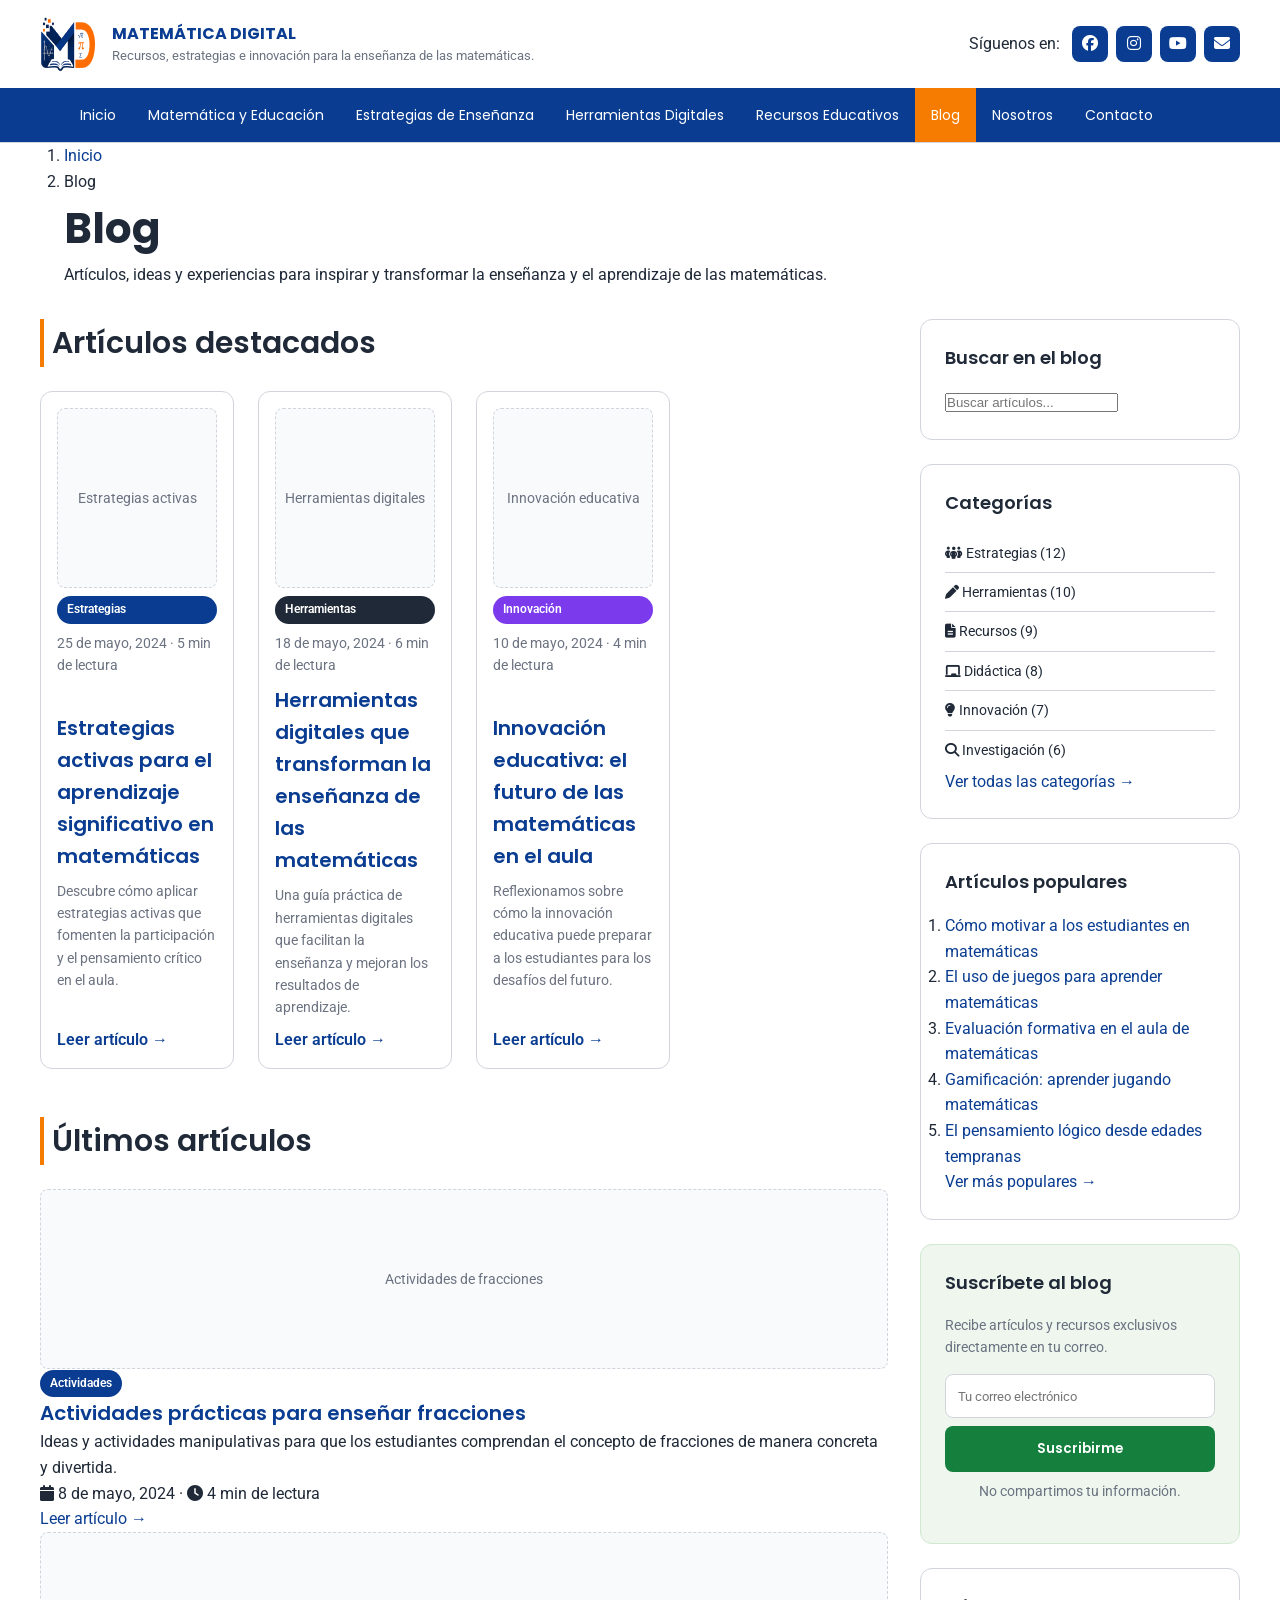
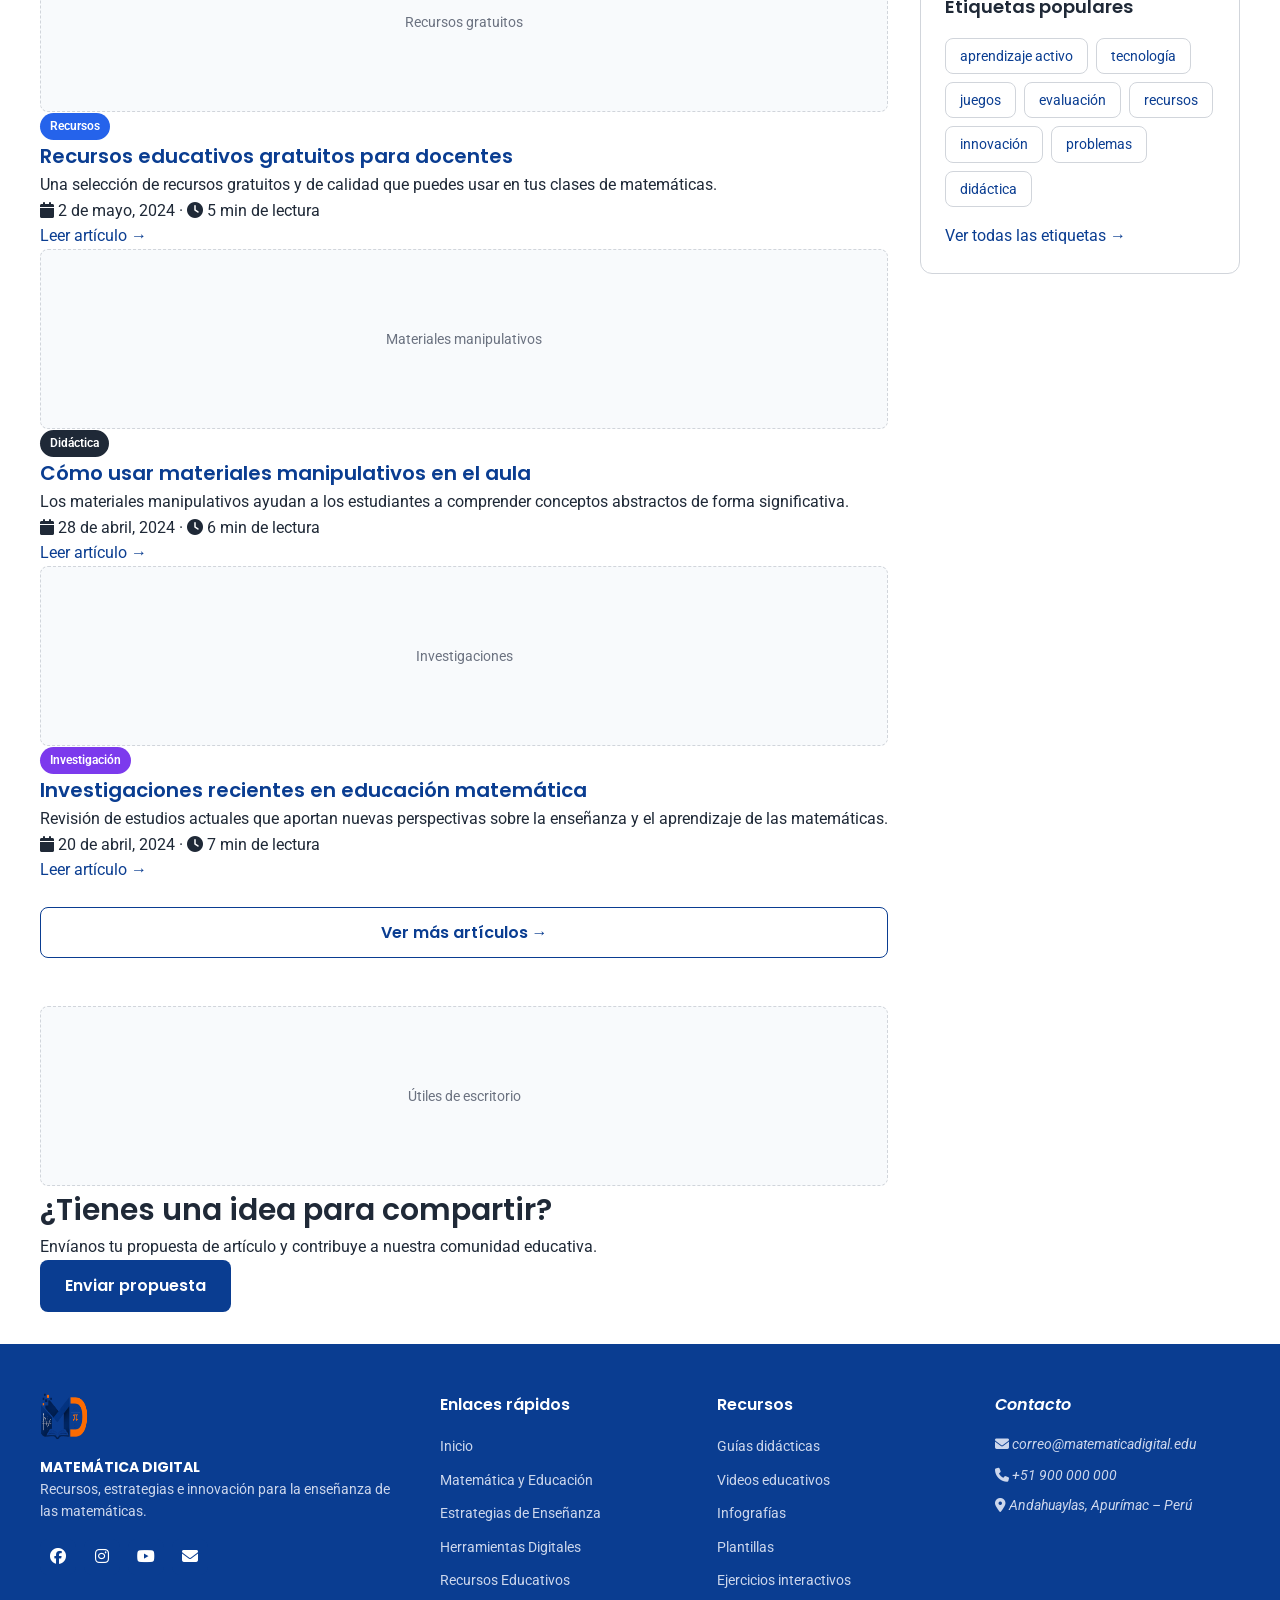
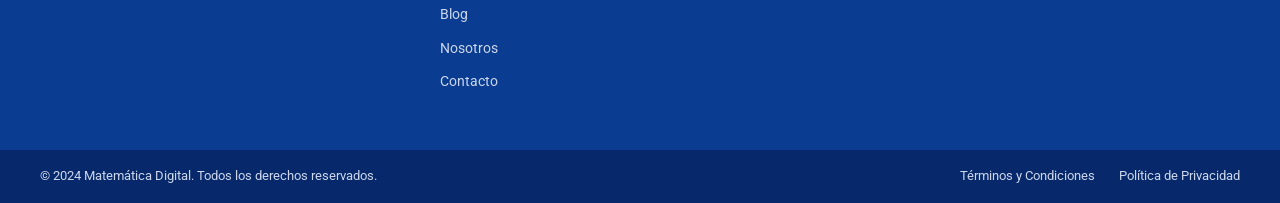
==== blog.html @ f8384b6e "Versión inicial Versión base del proyecto" ====
<!DOCTYPE html>
<html lang="es">
<head>
	<meta charset="UTF-8">
	<meta name="viewport" content="width=device-width, initial-scale=1.0">
	<title>Matemática Digital | Blog</title>
	<meta name="description" content="Artículos, ideas y experiencias para inspirar y transformar la enseñanza y el aprendizaje de las matemáticas.">

	<link rel="preconnect" href="https://fonts.googleapis.com">
	<link href="https://fonts.googleapis.com/css2?family=Poppins:wght@500;600;700&family=Roboto:wght@400;500;700&display=swap" rel="stylesheet">

	<link rel="stylesheet" href="https://cdnjs.cloudflare.com/ajax/libs/font-awesome/6.5.1/css/all.min.css">

	<link rel="stylesheet" href="css/style.css">
</head>
<body>

	<!-- ENCABEZADO (HEADER): igual en todas las páginas -->
	<header class="cabecera">
		<div class="contenedor cabecera-superior">

			<a href="index.html" class="logo">
				<img src="img/logo.png" alt="Logo de Matemática Digital" width="56" height="56">
				<span class="logo-texto">
					<span class="logo-nombre">MATEMÁTICA DIGITAL</span>
					<span class="logo-eslogan">Recursos, estrategias e innovación para la enseñanza de las matemáticas.</span>
				</span>
			</a>

			<div class="redes-sociales">
				<span>Síguenos en:</span>
				<ul>
					<li><a href="https://facebook.com" target="_blank"><i class="fa-brands fa-facebook"></i></a></li>
					<li><a href="https://instagram.com" target="_blank"><i class="fa-brands fa-instagram"></i></a></li>
					<li><a href="https://youtube.com" target="_blank"><i class="fa-brands fa-youtube"></i></a></li>
					<li><a href="mailto:correo@matematicadigital.edu"><i class="fa-solid fa-envelope"></i></a></li>
				</ul>
			</div>
		</div>

		<!-- El enlace activo es "Blog" -->
		<nav class="navbar">
			<div class="contenedor navbar-interno">
				<button type="button" id="botonMenu" class="boton-menu">
					<i class="fa-solid fa-bars"></i> Menú
				</button>

				<ul id="menuPrincipal" class="menu">
					<li><a href="index.html">Inicio</a></li>
					<li><a href="matematica-educacion.html">Matemática y Educación</a></li>
					<li><a href="estrategias-ensenanza.html">Estrategias de Enseñanza</a></li>
					<li><a href="herramientas-digitales.html">Herramientas Digitales</a></li>
					<li><a href="recursos-educativos.html">Recursos Educativos</a></li>
					<li><a href="blog.html" class="activo">Blog</a></li>
					<li><a href="nosotros.html">Nosotros</a></li>
					<li><a href="contacto.html">Contacto</a></li>
				</ul>
			</div>
		</nav>
	</header>

	<main>

		<!-- BANNER DE PÁGINA -->
		<section class="banner-pagina">
			<div class="contenedor">
				<nav aria-label="Ruta de navegación" class="migas-pan">
					<ol>
						<li><a href="index.html">Inicio</a></li>
						<li aria-current="page">Blog</li>
					</ol>
				</nav>

				<h1>Blog</h1>
				<p>Artículos, ideas y experiencias para inspirar y transformar la enseñanza y el aprendizaje de las matemáticas.</p>
			</div>
		</section>

		<div class="contenedor diseno-dos-columnas">

			<!-- Columna izquierda: contenido principal -->
			<div class="columna-principal">

				<!-- ARTÍCULOS DESTACADOS -->
				<section id="destacados">
					<h2 class="titulo-seccion">Artículos destacados</h2>

					<ul class="tarjetas-recursos">
						<li class="tarjeta-recurso">
							<article>
								<figure>
									<div class="imagen-pendiente">Estrategias activas</div>
								</figure>
								<span class="etiqueta etiqueta-guia">Estrategias</span>
								<p class="meta-articulo"><time datetime="2024-05-25">25 de mayo, 2024</time> &middot; 5 min de lectura</p>
								<h3><a href="#">Estrategias activas para el aprendizaje significativo en matemáticas</a></h3>
								<p>Descubre cómo aplicar estrategias activas que fomenten la participación y el pensamiento crítico en el aula.</p>
								<a href="#">Leer artículo →</a>
							</article>
						</li>
						<li class="tarjeta-recurso">
							<article>
								<figure>
									<div class="imagen-pendiente">Herramientas digitales</div>
								</figure>
								<span class="etiqueta etiqueta-video">Herramientas</span>
								<p class="meta-articulo"><time datetime="2024-05-18">18 de mayo, 2024</time> &middot; 6 min de lectura</p>
								<h3><a href="#">Herramientas digitales que transforman la enseñanza de las matemáticas</a></h3>
								<p>Una guía práctica de herramientas digitales que facilitan la enseñanza y mejoran los resultados de aprendizaje.</p>
								<a href="#">Leer artículo →</a>
							</article>
						</li>
						<li class="tarjeta-recurso">
							<article>
								<figure>
									<div class="imagen-pendiente">Innovación educativa</div>
								</figure>
								<span class="etiqueta etiqueta-ejercicio">Innovación</span>
								<p class="meta-articulo"><time datetime="2024-05-10">10 de mayo, 2024</time> &middot; 4 min de lectura</p>
								<h3><a href="#">Innovación educativa: el futuro de las matemáticas en el aula</a></h3>
								<p>Reflexionamos sobre cómo la innovación educativa puede preparar a los estudiantes para los desafíos del futuro.</p>
								<a href="#">Leer artículo →</a>
							</article>
						</li>
					</ul>
				</section>

				<!-- ÚLTIMOS ARTÍCULOS -->
				<section id="ultimos">
					<h2 class="titulo-seccion">Últimos artículos</h2>

					<ul class="lista-articulos">
						<li class="articulo-horizontal">
							<article>
								<figure>
									<div class="imagen-pendiente">Actividades de fracciones</div>
								</figure>
								<div class="articulo-info">
									<span class="etiqueta etiqueta-guia">Actividades</span>
									<h3><a href="#">Actividades prácticas para enseñar fracciones</a></h3>
									<p>Ideas y actividades manipulativas para que los estudiantes comprendan el concepto de fracciones de manera concreta y divertida.</p>
									<p class="meta-articulo"><i class="fa-solid fa-calendar"></i> <time datetime="2024-05-08">8 de mayo, 2024</time> &middot; <i class="fa-solid fa-clock"></i> 4 min de lectura</p>
									<a href="#">Leer artículo →</a>
								</div>
							</article>
						</li>
						<li class="articulo-horizontal">
							<article>
								<figure>
									<div class="imagen-pendiente">Recursos gratuitos</div>
								</figure>
								<div class="articulo-info">
									<span class="etiqueta etiqueta-infografia">Recursos</span>
									<h3><a href="#">Recursos educativos gratuitos para docentes</a></h3>
									<p>Una selección de recursos gratuitos y de calidad que puedes usar en tus clases de matemáticas.</p>
									<p class="meta-articulo"><i class="fa-solid fa-calendar"></i> <time datetime="2024-05-02">2 de mayo, 2024</time> &middot; <i class="fa-solid fa-clock"></i> 5 min de lectura</p>
									<a href="#">Leer artículo →</a>
								</div>
							</article>
						</li>
						<li class="articulo-horizontal">
							<article>
								<figure>
									<div class="imagen-pendiente">Materiales manipulativos</div>
								</figure>
								<div class="articulo-info">
									<span class="etiqueta etiqueta-video">Didáctica</span>
									<h3><a href="#">Cómo usar materiales manipulativos en el aula</a></h3>
									<p>Los materiales manipulativos ayudan a los estudiantes a comprender conceptos abstractos de forma significativa.</p>
									<p class="meta-articulo"><i class="fa-solid fa-calendar"></i> <time datetime="2024-04-28">28 de abril, 2024</time> &middot; <i class="fa-solid fa-clock"></i> 6 min de lectura</p>
									<a href="#">Leer artículo →</a>
								</div>
							</article>
						</li>
						<li class="articulo-horizontal">
							<article>
								<figure>
									<div class="imagen-pendiente">Investigaciones</div>
								</figure>
								<div class="articulo-info">
									<span class="etiqueta etiqueta-ejercicio">Investigación</span>
									<h3><a href="#">Investigaciones recientes en educación matemática</a></h3>
									<p>Revisión de estudios actuales que aportan nuevas perspectivas sobre la enseñanza y el aprendizaje de las matemáticas.</p>
									<p class="meta-articulo"><i class="fa-solid fa-calendar"></i> <time datetime="2024-04-20">20 de abril, 2024</time> &middot; <i class="fa-solid fa-clock"></i> 7 min de lectura</p>
									<a href="#">Leer artículo →</a>
								</div>
							</article>
						</li>
					</ul>

					<a href="#" class="boton boton-secundario boton-ancho">Ver más artículos →</a>
				</section>

				<!-- LLAMADO A LA ACCIÓN: ENVIAR PROPUESTA DE ARTÍCULO -->
				<section class="caja-cta-ancha">
					<div class="imagen-pendiente">Útiles de escritorio</div>
					<div>
						<h2>¿Tienes una idea para compartir?</h2>
						<p>Envíanos tu propuesta de artículo y contribuye a nuestra comunidad educativa.</p>
						<a href="contacto.html" class="boton boton-primario">Enviar propuesta</a>
					</div>
				</section>

			</div>

			<!-- ASIDE (COLUMNA LATERAL) -->
			<aside class="barra-lateral">

				<!-- Buscador del blog -->
				<section class="caja">
					<h2>Buscar en el blog</h2>
					<form role="search">
						<label for="buscarBlog" class="oculto-visualmente">Buscar artículos</label>
						<input type="search" id="buscarBlog" name="buscar" placeholder="Buscar artículos...">
					</form>
				</section>

				<!-- Categorías del blog -->
				<nav class="caja" aria-label="Categorías del blog">
					<h2>Categorías</h2>
					<ul class="lista-enlaces">
						<li><a href="#"><i class="fa-solid fa-people-group"></i> Estrategias (12)</a></li>
						<li><a href="#"><i class="fa-solid fa-pen"></i> Herramientas (10)</a></li>
						<li><a href="#"><i class="fa-solid fa-file-lines"></i> Recursos (9)</a></li>
						<li><a href="#"><i class="fa-solid fa-chalkboard"></i> Didáctica (8)</a></li>
						<li><a href="#"><i class="fa-solid fa-lightbulb"></i> Innovación (7)</a></li>
						<li><a href="#"><i class="fa-solid fa-magnifying-glass"></i> Investigación (6)</a></li>
					</ul>
					<a href="#">Ver todas las categorías →</a>
				</nav>

				<!-- Artículos populares -->
				<section class="caja">
					<h2>Artículos populares</h2>
					<ol class="lista-numerada">
						<li><a href="#">Cómo motivar a los estudiantes en matemáticas</a></li>
						<li><a href="#">El uso de juegos para aprender matemáticas</a></li>
						<li><a href="#">Evaluación formativa en el aula de matemáticas</a></li>
						<li><a href="#">Gamificación: aprender jugando matemáticas</a></li>
						<li><a href="#">El pensamiento lógico desde edades tempranas</a></li>
					</ol>
					<a href="#">Ver más populares →</a>
				</section>

				<!-- Suscripción al blog -->
				<section class="caja caja-boletin">
					<h2>Suscríbete al blog</h2>
					<p>Recibe artículos y recursos exclusivos directamente en tu correo.</p>
					<form>
						<label for="correoBlog" class="oculto-visualmente">Correo electrónico</label>
						<input type="email" id="correoBlog" name="email" placeholder="Tu correo electrónico" required>
						<button type="submit" class="boton boton-boletin">Suscribirme</button>
						<p class="texto-pequeno">No compartimos tu información.</p>
					</form>
				</section>

				<!-- Etiquetas populares -->
				<section class="caja">
					<h2>Etiquetas populares</h2>
					<ul class="lista-temas">
						<li><a href="#">aprendizaje activo</a></li>
						<li><a href="#">tecnología</a></li>
						<li><a href="#">juegos</a></li>
						<li><a href="#">evaluación</a></li>
						<li><a href="#">recursos</a></li>
						<li><a href="#">innovación</a></li>
						<li><a href="#">problemas</a></li>
						<li><a href="#">didáctica</a></li>
					</ul>
					<a href="#">Ver todas las etiquetas →</a>
				</section>

			</aside>
		</div>
	</main>

	<!-- PIE DE PÁGINA (FOOTER): igual en todas las páginas -->
	<footer class="pie-pagina">
		<div class="contenedor pie-superior">

			<div class="pie-marca">
				<img src="img/logo.png" alt="Logo de Matemática Digital" width="48" height="48">
				<div>
					<p class="logo-nombre">MATEMÁTICA DIGITAL</p>
					<p>Recursos, estrategias e innovación para la enseñanza de las matemáticas.</p>
				</div>
				<ul class="redes-sociales-pie">
					<li><a href="https://facebook.com" target="_blank"><i class="fa-brands fa-facebook"></i></a></li>
					<li><a href="https://instagram.com" target="_blank"><i class="fa-brands fa-instagram"></i></a></li>
					<li><a href="https://youtube.com" target="_blank"><i class="fa-brands fa-youtube"></i></a></li>
					<li><a href="mailto:correo@matematicadigital.edu"><i class="fa-solid fa-envelope"></i></a></li>
				</ul>
			</div>

			<nav class="pie-enlaces">
				<h2>Enlaces rápidos</h2>
				<ul>
					<li><a href="index.html">Inicio</a></li>
					<li><a href="matematica-educacion.html">Matemática y Educación</a></li>
					<li><a href="estrategias-ensenanza.html">Estrategias de Enseñanza</a></li>
					<li><a href="herramientas-digitales.html">Herramientas Digitales</a></li>
					<li><a href="recursos-educativos.html">Recursos Educativos</a></li>
					<li><a href="blog.html">Blog</a></li>
					<li><a href="nosotros.html">Nosotros</a></li>
					<li><a href="contacto.html">Contacto</a></li>
				</ul>
			</nav>

			<nav class="pie-enlaces">
				<h2>Recursos</h2>
				<ul>
					<li><a href="recursos-educativos.html">Guías didácticas</a></li>
					<li><a href="recursos-educativos.html">Videos educativos</a></li>
					<li><a href="recursos-educativos.html">Infografías</a></li>
					<li><a href="recursos-educativos.html">Plantillas</a></li>
					<li><a href="recursos-educativos.html">Ejercicios interactivos</a></li>
				</ul>
			</nav>

			<address class="pie-contacto">
				<h2>Contacto</h2>
				<p><i class="fa-solid fa-envelope"></i> <a href="mailto:correo@matematicadigital.edu">correo@matematicadigital.edu</a></p>
				<p><i class="fa-solid fa-phone"></i> <a href="tel:+51900000000">+51 900 000 000</a></p>
				<p><i class="fa-solid fa-location-dot"></i> Andahuaylas, Apurímac – Perú</p>
			</address>
		</div>

		<div class="pie-inferior">
			<div class="contenedor pie-inferior-interno">
				<p>&copy; 2024 Matemática Digital. Todos los derechos reservados.</p>
				<nav>
					<ul>
						<li><a href="terminos-condiciones.html">Términos y Condiciones</a></li>
						<li><a href="politica-privacidad.html">Política de Privacidad</a></li>
					</ul>
				</nav>
			</div>
		</div>
	</footer>

	<script src="js/main.js"></script>
</body>
</html>
---- css/style.css ----
/* ===========================================================
   MATEMÁTICA DIGITAL - Hoja de estilos de la página de Inicio
   Aquí definimos los colores, las fuentes y el diseño del sitio
   siguiendo la Guía de Estilos UI del proyecto.
   =========================================================== */

/* -----------------------------------------------------------
   1. VARIABLES (colores y fuentes que usaremos en todo el CSS)
   Usar variables nos evita repetir el mismo color muchas veces.
   ----------------------------------------------------------- */
:root {
	--color-primario: #0A3D91;       /* Azul institucional */
	--color-secundario: #F57C00;     /* Naranja institucional */
	--color-texto: #1F2937;          /* Texto principal */
	--color-texto-secundario: #6B7280; /* Texto secundario */
	--color-borde: #D1D5DB;          /* Bordes */
	--color-fondo-claro: #F8FAFC;    /* Fondo claro */
	--color-blanco: #FFFFFF;

	--fuente-titulos: "Poppins", sans-serif;
	--fuente-texto: "Roboto", sans-serif;
}

/* -----------------------------------------------------------
   2. ESTILOS GENERALES
   ----------------------------------------------------------- */
* {
	margin: 0;
	padding: 0;
	box-sizing: border-box; /* para que el padding no aumente el ancho de los elementos */
}

body {
	font-family: var(--fuente-texto);
	font-size: 16px;
	color: var(--color-texto);
	line-height: 1.6;
}

img {
	max-width: 100%;
}

ul {
	list-style: none;
}

a {
	text-decoration: none;
	color: var(--color-primario);
}

a:hover {
	color: var(--color-secundario);
}

h1, h2, h3 {
	font-family: var(--fuente-titulos);
	font-weight: 600;
}

h1 {
	font-size: 42px;
	font-weight: 700;
}

h2 {
	font-size: 30px;
}

h3 {
	font-size: 20px;
}

/* Clase para centrar el contenido y darle un ancho máximo */
.contenedor {
	max-width: 1200px;
	margin: 0 auto;
	padding: 0 24px;
}

/* Esta clase oculta texto en pantalla pero lo deja disponible para
   lectores de pantalla (lo usamos en algunas etiquetas <label>) */
.oculto-visualmente {
	position: absolute;
	left: -9999px;
}

/* -----------------------------------------------------------
   3. BOTONES
   ----------------------------------------------------------- */
.boton {
	display: inline-block;
	padding: 12px 24px;
	border-radius: 8px;
	font-family: var(--fuente-titulos);
	font-weight: 600;
	border: 1px solid transparent;
	cursor: pointer;
}

.boton-primario {
	background-color: var(--color-primario);
	color: var(--color-blanco);
}

.boton-primario:hover {
	background-color: var(--color-secundario);
	color: var(--color-blanco);
}

.boton-secundario {
	background-color: var(--color-blanco);
	color: var(--color-primario);
	border-color: var(--color-primario);
}

.boton-secundario:hover {
	background-color: var(--color-secundario);
	color: var(--color-blanco);
	border-color: var(--color-secundario);
}

.boton-ancho {
	display: block;
	text-align: center;
	margin-top: 24px;
}

/* -----------------------------------------------------------
   4. ENCABEZADO (HEADER)
   ----------------------------------------------------------- */
.cabecera {
	border-bottom: 1px solid var(--color-borde);
}

.cabecera-superior {
	display: flex;
	flex-wrap: wrap;
	justify-content: space-between;
	align-items: center;
	gap: 16px;
	padding: 16px 0;
}

.logo {
	display: flex;
	align-items: center;
	gap: 16px;
}

/*.logo img {
	border-radius: 50%;
}*/

.logo-texto {
	display: flex;
	flex-direction: column;
}

.logo-nombre {
	font-family: var(--fuente-titulos);
	font-weight: 700;
	color: var(--color-primario);
}

.logo-eslogan {
	font-size: 13px;
	color: var(--color-texto-secundario);
}

.redes-sociales {
	display: flex;
	align-items: center;
	gap: 12px;
}

.redes-sociales ul {
	display: flex;
	gap: 8px;
}

.redes-sociales a,
.redes-sociales-pie a {
	display: inline-block;
	width: 36px;
	height: 36px;
	line-height: 36px;
	text-align: center;
	border-radius: 8px;
	background-color: var(--color-primario);
	color: var(--color-blanco);
}

.redes-sociales a:hover,
.redes-sociales-pie a:hover {
	background-color: var(--color-secundario);
	color: var(--color-blanco);
}

/* -----------------------------------------------------------
   5. MENÚ DE NAVEGACIÓN (NAVBAR)
   ----------------------------------------------------------- */
.navbar {
	background-color: var(--color-primario);
}

.navbar-interno {
	display: flex;
	align-items: center;
}

/* El botón de menú móvil está oculto en pantallas grandes */
.boton-menu {
	display: none;
	background: none;
	border: none;
	color: var(--color-blanco);
	padding: 16px;
	font-family: var(--fuente-titulos);
	cursor: pointer;
}

.menu {
	display: flex;
	flex-wrap: wrap;
}

.menu a {
	display: block;
	padding: 16px;
	color: var(--color-blanco);
	font-family: var(--fuente-titulos);
	font-size: 14px;
}

.menu a:hover,
.menu a.activo {
	background-color: var(--color-secundario);
	color: var(--color-blanco);
}

/* -----------------------------------------------------------
   6. DISEÑO EN DOS COLUMNAS (contenido principal + barra lateral)
   ----------------------------------------------------------- */
.diseno-dos-columnas {
	display: grid;
	grid-template-columns: 1fr 320px; /* columna principal más ancha que el aside */
	gap: 32px;
	padding: 32px 0;
}

.columna-principal {
	display: flex;
	flex-direction: column;
	gap: 48px;
}

.titulo-seccion {
	margin-bottom: 24px;
	border-left: 4px solid var(--color-secundario);
	padding-left: 8px;
}

/* -----------------------------------------------------------
   7. HERO PRINCIPAL
   ----------------------------------------------------------- */
.hero {
	background-color: var(--color-primario);
	color: var(--color-blanco);
	border-radius: 12px;
	padding: 32px;
	display: grid;
	grid-template-columns: 1fr 1fr;
	gap: 24px;
}

.hero h1 {
	color: var(--color-blanco);
}

.hero-frase {
	font-size: 18px;
	font-weight: 500;
	margin: 16px 0;
}

.hero p {
	color: #E5E9F2;
}

.hero-botones {
	display: flex;
	gap: 16px;
	margin-top: 24px;
	flex-wrap: wrap;
}

.hero .boton-secundario {
	background-color: transparent;
	color: var(--color-blanco);
	border-color: var(--color-blanco);
}

.hero-imagen {
	display: flex;
	align-items: center;
	justify-content: center;
}

.hero-puntos {
	grid-column: 1 / -1; /* ocupa las dos columnas del hero */
	display: flex;
	justify-content: center;
	gap: 8px;
}

.punto {
	width: 10px;
	height: 10px;
	border-radius: 50%;
	border: none;
	background-color: rgba(255, 255, 255, 0.4);
	cursor: pointer;
}

.punto-activo {
	background-color: var(--color-secundario);
}

/* Caja gris que usamos como espacio reservado para futuras imágenes */
.imagen-pendiente {
	width: 100%;
	min-height: 180px;
	background-color: var(--color-fondo-claro);
	border: 1px dashed var(--color-borde);
	border-radius: 8px;
	display: flex;
	align-items: center;
	justify-content: center;
	color: var(--color-texto-secundario);
	font-size: 14px;
}

/* -----------------------------------------------------------
   8. TARJETAS (se usan en "Explora nuestras secciones" y "Por nivel")
   ----------------------------------------------------------- */
.tarjetas {
	display: grid;
	grid-template-columns: repeat(5, 1fr);
	gap: 24px;
}

.tarjetas-niveles {
	grid-template-columns: repeat(4, 1fr);
}

.tarjeta {
	background-color: var(--color-blanco);
	border: 1px solid var(--color-borde);
	border-radius: 12px;
	padding: 24px;
	display: flex;
	flex-direction: column;
	gap: 8px;
}

.icono-tarjeta {
	font-size: 28px;
	color: var(--color-primario);
	margin-bottom: 8px;
}

.tarjeta p {
	color: var(--color-texto-secundario);
	font-size: 14px;
	flex-grow: 1;
}

.tarjeta a {
	font-weight: 600;
}

/* -----------------------------------------------------------
   9. ESTADÍSTICAS
   ----------------------------------------------------------- */
.estadisticas {
	background-color: var(--color-fondo-claro);
	border-radius: 12px;
	padding: 24px;
}

.lista-estadisticas {
	display: grid;
	grid-template-columns: repeat(4, 1fr);
	gap: 24px;
	text-align: center;
}

.lista-estadisticas i {
	font-size: 24px;
	color: var(--color-secundario);
}

.lista-estadisticas strong {
	display: block;
	font-family: var(--fuente-titulos);
	font-size: 24px;
	color: var(--color-primario);
}

.lista-estadisticas span {
	font-size: 14px;
	color: var(--color-texto-secundario);
}

/* -----------------------------------------------------------
   10. RECURSOS DESTACADOS
   ----------------------------------------------------------- */
.tarjetas-recursos {
	display: grid;
	grid-template-columns: repeat(4, 1fr);
	gap: 24px;
}

.tarjeta-recurso article {
	background-color: var(--color-blanco);
	border: 1px solid var(--color-borde);
	border-radius: 12px;
	padding: 16px;
	height: 100%;
	display: flex;
	flex-direction: column;
	gap: 8px;
}

.etiqueta {
	display: inline-block;
	font-size: 12px;
	font-weight: 600;
	color: var(--color-blanco);
	padding: 4px 10px;
	border-radius: 999px;
}

.etiqueta-guia { background-color: var(--color-primario); }
.etiqueta-video { background-color: var(--color-texto); }
.etiqueta-infografia { background-color: #2563eb; }
.etiqueta-ejercicio { background-color: #7c3aed; }

.tarjeta-recurso p {
	color: var(--color-texto-secundario);
	font-size: 14px;
	flex-grow: 1;
}

.tarjeta-recurso a {
	font-weight: 600;
}

/* -----------------------------------------------------------
   11. POR NIVEL EDUCATIVO + TEMAS POPULARES
   ----------------------------------------------------------- */
.nivel-y-temas {
	display: grid;
	grid-template-columns: 2fr 1fr;
	gap: 32px;
}

.temas {
	background-color: var(--color-fondo-claro);
	border-radius: 12px;
	padding: 24px;
}

.lista-temas {
	display: flex;
	flex-wrap: wrap;
	gap: 8px;
	margin-bottom: 16px;
}

.lista-temas a {
	display: inline-block;
	padding: 6px 14px;
	border: 1px solid var(--color-borde);
	border-radius: 8px;
	font-size: 14px;
	background-color: var(--color-blanco);
}

.lista-temas a:hover {
	background-color: var(--color-primario);
	color: var(--color-blanco);
}

/* -----------------------------------------------------------
   12. BARRA LATERAL (ASIDE)
   ----------------------------------------------------------- */
.barra-lateral {
	display: flex;
	flex-direction: column;
	gap: 24px;
}

.caja {
	background-color: var(--color-blanco);
	border: 1px solid var(--color-borde);
	border-radius: 12px;
	padding: 24px;
}

.caja h2 {
	font-size: 18px;
	margin-bottom: 16px;
}

.icono-caja {
	font-size: 28px;
	color: var(--color-primario);
	margin-bottom: 8px;
}

.caja p {
	font-size: 14px;
	color: var(--color-texto-secundario);
	margin-bottom: 16px;
}

.lista-enlaces li {
	padding: 8px 0;
	border-bottom: 1px solid var(--color-borde);
	font-size: 14px;
}

.lista-enlaces li:last-child {
	border-bottom: none;
}

.lista-enlaces a {
	color: var(--color-texto);
}

.caja-boletin {
	background-color: #eef6ee;
	border-color: #cfe8cf;
}

.caja-boletin input {
	width: 100%;
	height: 44px;
	border: 1px solid var(--color-borde);
	border-radius: 8px;
	padding: 0 12px;
	margin-bottom: 8px;
	font-family: var(--fuente-texto);
}

.boton-boletin {
	width: 100%;
	background-color: #15803d;
	color: var(--color-blanco);
}

.boton-boletin:hover {
	background-color: var(--color-secundario);
}

.texto-pequeno {
	font-size: 12px;
	text-align: center;
	margin-top: 8px;
}

.caja-cita {
	background-color: #fff4e8;
	border-color: #f8dcb8;
	text-align: center;
}

.caja-cita i {
	color: var(--color-secundario);
	font-size: 22px;
}

.caja-cita blockquote p {
	font-family: var(--fuente-titulos);
	font-weight: 600;
	margin: 8px 0;
}

.caja-cita figcaption {
	font-size: 14px;
	color: var(--color-texto-secundario);
}

/* -----------------------------------------------------------
   13. PIE DE PÁGINA (FOOTER)
   ----------------------------------------------------------- */
.pie-pagina {
	background-color: var(--color-primario);
	color: var(--color-blanco);
}

.pie-superior {
	display: grid;
	grid-template-columns: 1.5fr 1fr 1fr 1fr;
	gap: 32px;
	padding: 48px 0;
}

.pie-marca {
	display: flex;
	flex-direction: column;
	gap: 16px;
}

.pie-marca p {
	font-size: 14px;
	color: #cdd7ec;
}

.pie-marca .logo-nombre {
	color: var(--color-blanco);
}

.redes-sociales-pie {
	display: flex;
	gap: 8px;
}

.pie-enlaces h2,
.pie-contacto h2 {
	font-size: 16px;
	margin-bottom: 16px;
}

.pie-enlaces li {
	margin-bottom: 8px;
}

.pie-enlaces a,
.pie-contacto a,
.pie-contacto p {
	font-size: 14px;
	color: #cdd7ec;
}

.pie-enlaces a:hover,
.pie-contacto a:hover {
	color: var(--color-secundario);
}

.pie-contacto p {
	margin-bottom: 8px;
}

.pie-inferior {
	background-color: #07296b;
}

.pie-inferior-interno {
	display: flex;
	flex-wrap: wrap;
	justify-content: space-between;
	gap: 16px;
	padding: 16px 0;
	font-size: 13px;
	color: #cdd7ec;
}

.pie-inferior-interno ul {
	display: flex;
	gap: 24px;
}

.pie-inferior-interno a {
	color: #cdd7ec;
}

/* ===========================================================
   14. DISEÑO RESPONSIVE (adaptamos el sitio a pantallas chicas)
   =========================================================== */

/* Tablet: pantallas medianas */
@media (max-width: 991px) {
	.diseno-dos-columnas {
		grid-template-columns: 1fr; /* el aside pasa debajo del contenido */
	}

	.hero {
		grid-template-columns: 1fr;
	}

	.tarjetas {
		grid-template-columns: repeat(3, 1fr);
	}

	.tarjetas-recursos {
		grid-template-columns: repeat(2, 1fr);
	}

	.nivel-y-temas {
		grid-template-columns: 1fr;
	}

	.pie-superior {
		grid-template-columns: 1fr 1fr;
	}
}

/* Mobile: pantallas de celular */
@media (max-width: 767px) {
	h1 {
		font-size: 30px;
	}

	.cabecera-superior {
		flex-direction: column;
		align-items: flex-start;
	}

	/* En mobile mostramos el botón de menú y ocultamos el menú completo */
	.boton-menu {
		display: block;
	}

	.menu {
		display: none;
		flex-direction: column;
		width: 100%;
	}

	/* Esta clase la agrega el JavaScript cuando se hace clic en el botón */
	.menu.menu-abierto {
		display: flex;
	}

	.tarjetas,
	.tarjetas-niveles {
		grid-template-columns: 1fr;
	}

	.lista-estadisticas {
		grid-template-columns: repeat(2, 1fr);
	}

	.tarjetas-recursos {
		grid-template-columns: 1fr;
	}

	.pie-superior {
		grid-template-columns: 1fr;
	}
}
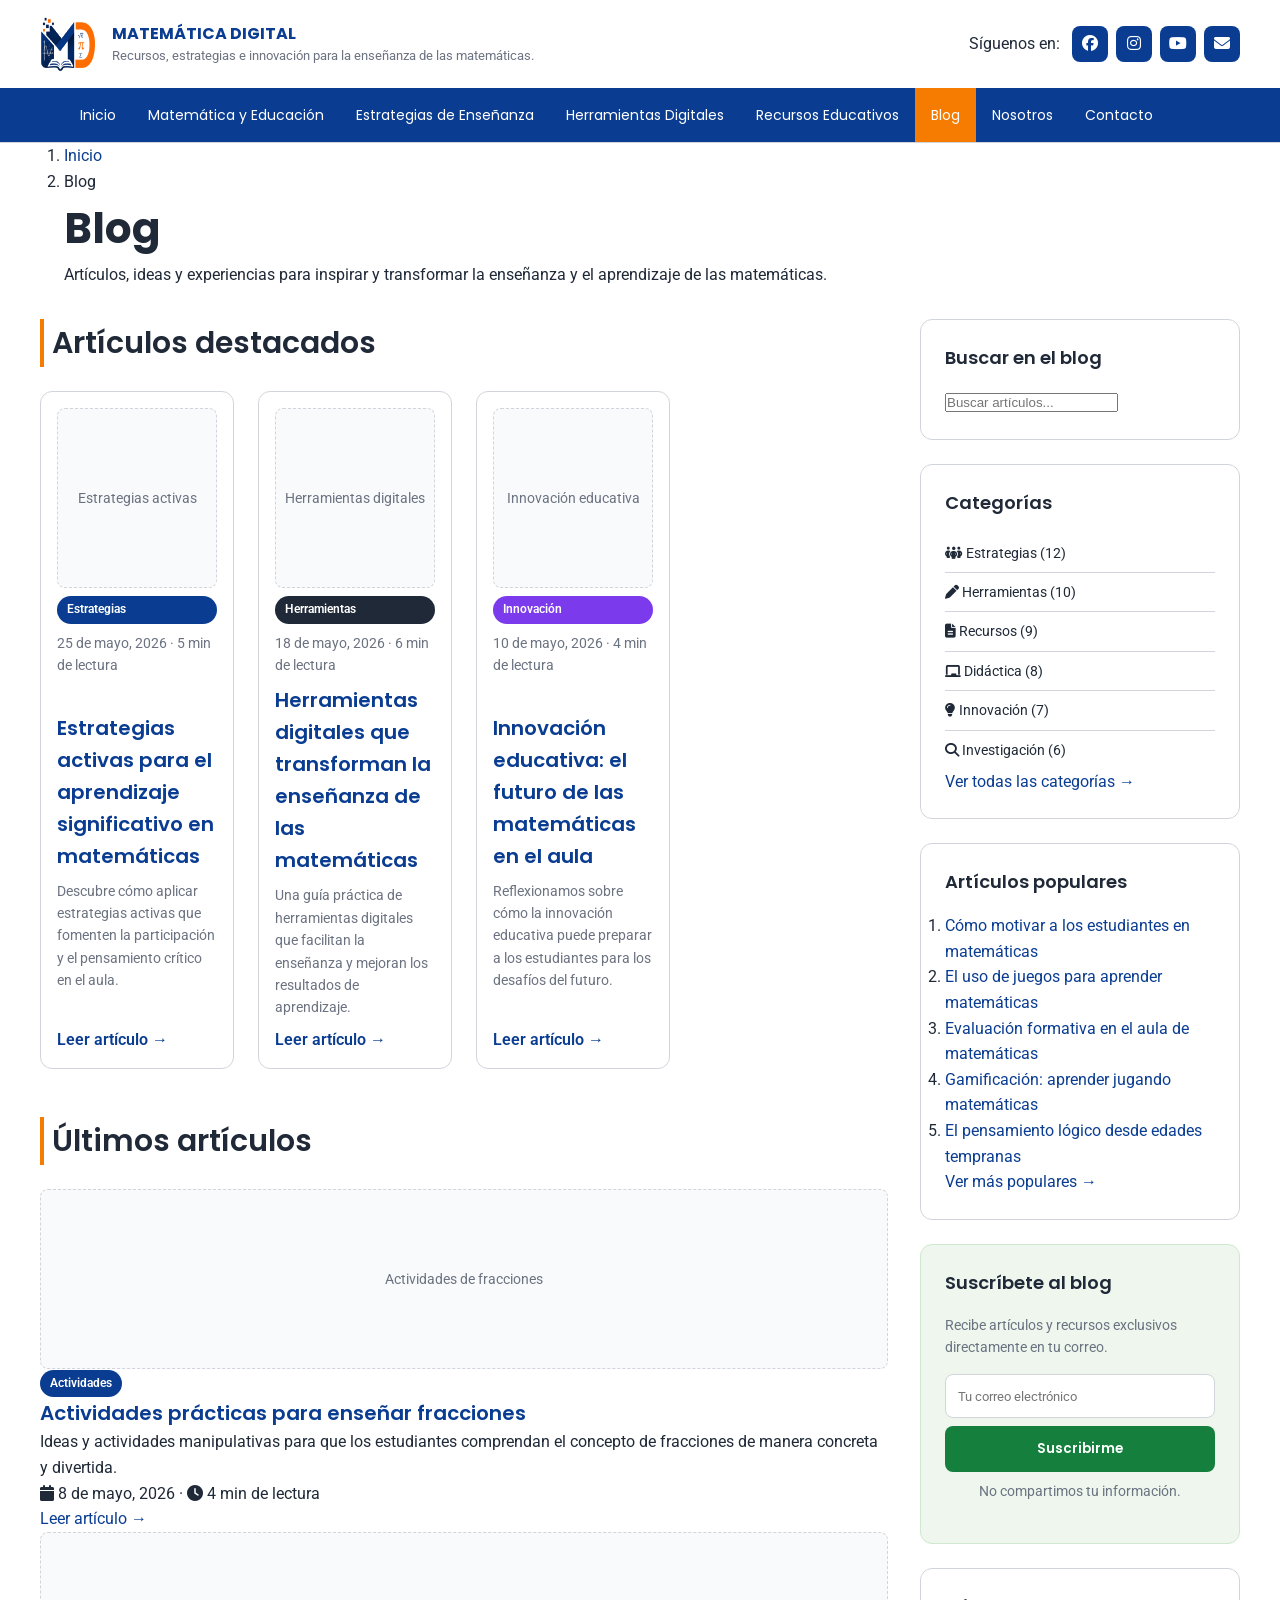
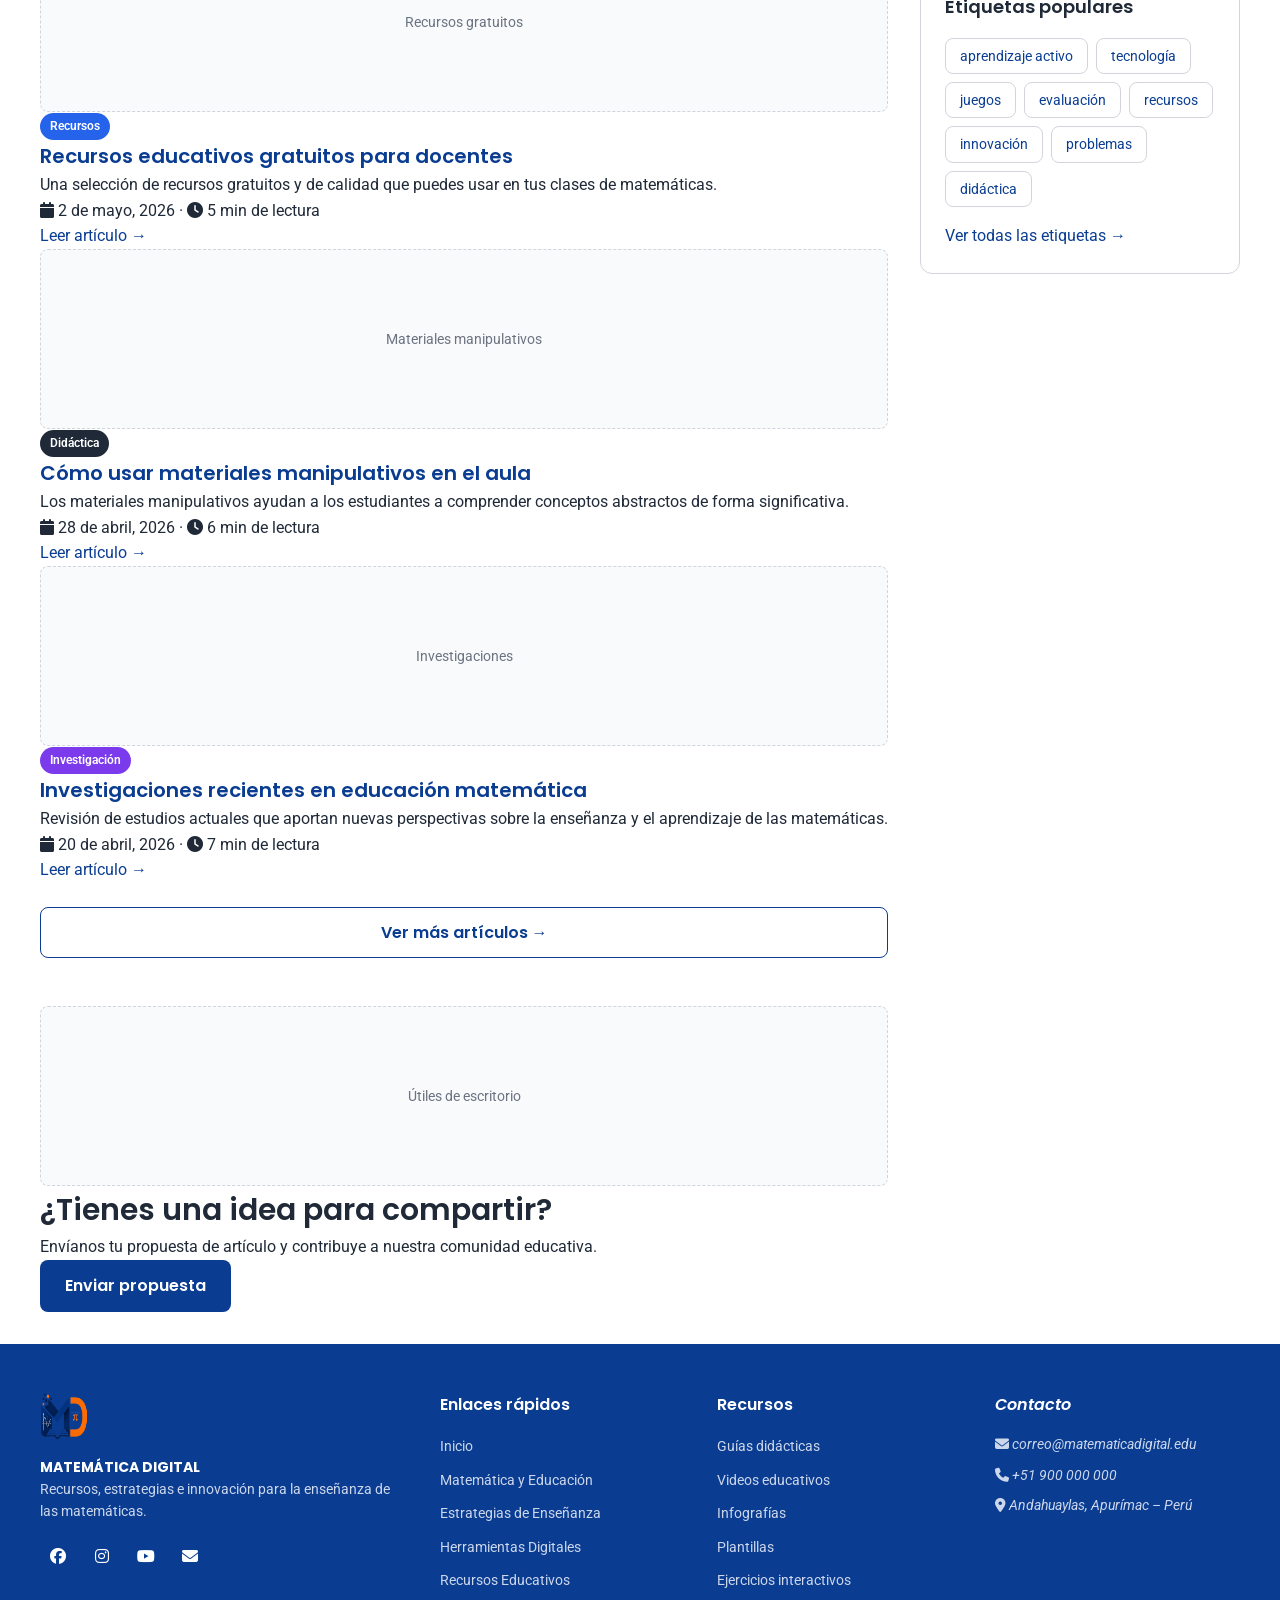
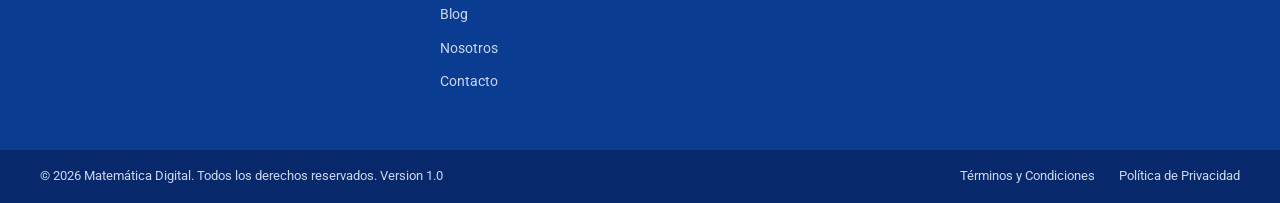
==== commit 2391ce91: "Cambios mínimos" ====
--- a/blog.html
+++ b/blog.html
@@ -92,7 +92,7 @@
 									<div class="imagen-pendiente">Estrategias activas</div>
 								</figure>
 								<span class="etiqueta etiqueta-guia">Estrategias</span>
-								<p class="meta-articulo"><time datetime="2024-05-25">25 de mayo, 2024</time> &middot; 5 min de lectura</p>
+								<p class="meta-articulo"><time datetime="2026-05-25">25 de mayo, 2026</time> &middot; 5 min de lectura</p>
 								<h3><a href="#">Estrategias activas para el aprendizaje significativo en matemáticas</a></h3>
 								<p>Descubre cómo aplicar estrategias activas que fomenten la participación y el pensamiento crítico en el aula.</p>
 								<a href="#">Leer artículo →</a>
@@ -104,7 +104,7 @@
 									<div class="imagen-pendiente">Herramientas digitales</div>
 								</figure>
 								<span class="etiqueta etiqueta-video">Herramientas</span>
-								<p class="meta-articulo"><time datetime="2024-05-18">18 de mayo, 2024</time> &middot; 6 min de lectura</p>
+								<p class="meta-articulo"><time datetime="2026-05-18">18 de mayo, 2026</time> &middot; 6 min de lectura</p>
 								<h3><a href="#">Herramientas digitales que transforman la enseñanza de las matemáticas</a></h3>
 								<p>Una guía práctica de herramientas digitales que facilitan la enseñanza y mejoran los resultados de aprendizaje.</p>
 								<a href="#">Leer artículo →</a>
@@ -116,7 +116,7 @@
 									<div class="imagen-pendiente">Innovación educativa</div>
 								</figure>
 								<span class="etiqueta etiqueta-ejercicio">Innovación</span>
-								<p class="meta-articulo"><time datetime="2024-05-10">10 de mayo, 2024</time> &middot; 4 min de lectura</p>
+								<p class="meta-articulo"><time datetime="2026-05-10">10 de mayo, 2026</time> &middot; 4 min de lectura</p>
 								<h3><a href="#">Innovación educativa: el futuro de las matemáticas en el aula</a></h3>
 								<p>Reflexionamos sobre cómo la innovación educativa puede preparar a los estudiantes para los desafíos del futuro.</p>
 								<a href="#">Leer artículo →</a>
@@ -139,7 +139,7 @@
 									<span class="etiqueta etiqueta-guia">Actividades</span>
 									<h3><a href="#">Actividades prácticas para enseñar fracciones</a></h3>
 									<p>Ideas y actividades manipulativas para que los estudiantes comprendan el concepto de fracciones de manera concreta y divertida.</p>
-									<p class="meta-articulo"><i class="fa-solid fa-calendar"></i> <time datetime="2024-05-08">8 de mayo, 2024</time> &middot; <i class="fa-solid fa-clock"></i> 4 min de lectura</p>
+									<p class="meta-articulo"><i class="fa-solid fa-calendar"></i> <time datetime="2026-05-08">8 de mayo, 2026</time> &middot; <i class="fa-solid fa-clock"></i> 4 min de lectura</p>
 									<a href="#">Leer artículo →</a>
 								</div>
 							</article>
@@ -153,7 +153,7 @@
 									<span class="etiqueta etiqueta-infografia">Recursos</span>
 									<h3><a href="#">Recursos educativos gratuitos para docentes</a></h3>
 									<p>Una selección de recursos gratuitos y de calidad que puedes usar en tus clases de matemáticas.</p>
-									<p class="meta-articulo"><i class="fa-solid fa-calendar"></i> <time datetime="2024-05-02">2 de mayo, 2024</time> &middot; <i class="fa-solid fa-clock"></i> 5 min de lectura</p>
+									<p class="meta-articulo"><i class="fa-solid fa-calendar"></i> <time datetime="2026-05-02">2 de mayo, 2026</time> &middot; <i class="fa-solid fa-clock"></i> 5 min de lectura</p>
 									<a href="#">Leer artículo →</a>
 								</div>
 							</article>
@@ -167,7 +167,7 @@
 									<span class="etiqueta etiqueta-video">Didáctica</span>
 									<h3><a href="#">Cómo usar materiales manipulativos en el aula</a></h3>
 									<p>Los materiales manipulativos ayudan a los estudiantes a comprender conceptos abstractos de forma significativa.</p>
-									<p class="meta-articulo"><i class="fa-solid fa-calendar"></i> <time datetime="2024-04-28">28 de abril, 2024</time> &middot; <i class="fa-solid fa-clock"></i> 6 min de lectura</p>
+									<p class="meta-articulo"><i class="fa-solid fa-calendar"></i> <time datetime="2026-04-28">28 de abril, 2026</time> &middot; <i class="fa-solid fa-clock"></i> 6 min de lectura</p>
 									<a href="#">Leer artículo →</a>
 								</div>
 							</article>
@@ -181,7 +181,7 @@
 									<span class="etiqueta etiqueta-ejercicio">Investigación</span>
 									<h3><a href="#">Investigaciones recientes en educación matemática</a></h3>
 									<p>Revisión de estudios actuales que aportan nuevas perspectivas sobre la enseñanza y el aprendizaje de las matemáticas.</p>
-									<p class="meta-articulo"><i class="fa-solid fa-calendar"></i> <time datetime="2024-04-20">20 de abril, 2024</time> &middot; <i class="fa-solid fa-clock"></i> 7 min de lectura</p>
+									<p class="meta-articulo"><i class="fa-solid fa-calendar"></i> <time datetime="2026-04-20">20 de abril, 2026</time> &middot; <i class="fa-solid fa-clock"></i> 7 min de lectura</p>
 									<a href="#">Leer artículo →</a>
 								</div>
 							</article>
@@ -327,7 +327,7 @@
 
 		<div class="pie-inferior">
 			<div class="contenedor pie-inferior-interno">
-				<p>&copy; 2024 Matemática Digital. Todos los derechos reservados.</p>
+				<p>&copy; 2026 Matemática Digital. Todos los derechos reservados. Version 1.0</p>
 				<nav>
 					<ul>
 						<li><a href="terminos-condiciones.html">Términos y Condiciones</a></li>
